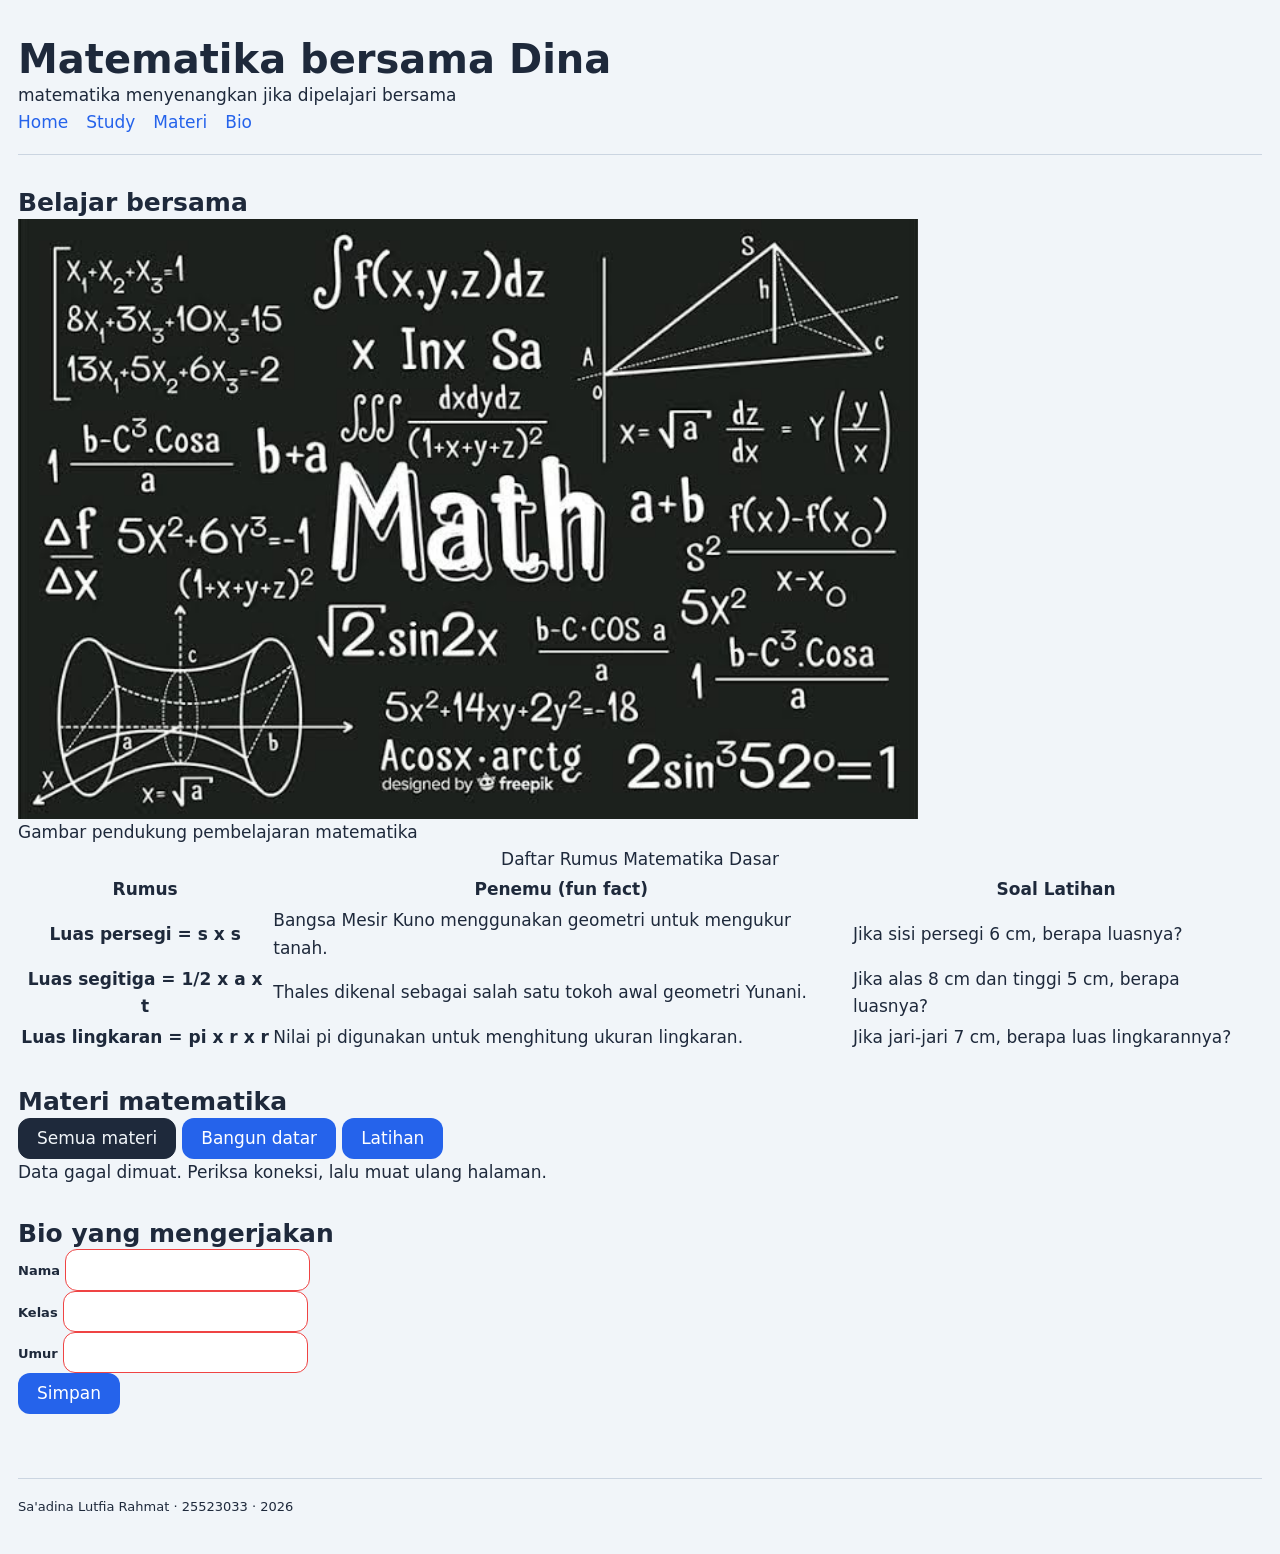
==== worksheet-p11/profil.html @ 8795c209 "P11- periksa bahan, gambar rencana" ====
<!DOCTYPE html>
<!--
  KERANGKA AWAL — Halaman Profil Saya
  PABW 2026/2027 · Pertemuan 3

  Cara pakai:
  1. Salin berkas ini, ganti nama menjadi profil.html
  2. Ganti setiap tulisan TODO dengan isi milik Anda SENDIRI
  3. Simpan, lalu buka di peramban (F5 untuk memuat ulang)
  4. Kerjakan berurutan mengikuti Lembar B, C, D, dan E pada worksheet

  Jangan menghapus komentar TODO sebelum bagian itu Anda kerjakan —
  komentar itu adalah daftar periksa Anda sendiri.
-->
<html lang="id">
<head>
     <title></title>
       <meta charset="UTF-8">
       <meta name="viewport" content="width=device-width, initial-scale=1.0">
 
  <!-- urutan ini yang benar: token -> dasar -> tata letak -> komponen -> tema -->
  <link rel="stylesheet" href="token.css">
  <link rel="stylesheet" href="base.css">
  <link rel="stylesheet" href="layout.css">
  <link rel="stylesheet" href="komponen.css">
  <link rel="stylesheet" href="tema.css">

</head>
<body>
<!-- profil.html: satu wadah baru membungkus tiga bagian halaman -->

  <div class="page">
    

     <header id="Home">
          <h1></h1>
          <p></p>
          <nav aria-label="Navigasi utama">
               <ul>
                    <li><a href="#Home">Home</a></li>
                    <li><a href="#Study">Study</a></li>
                    <li><a href="#Materi">Materi</a></li>
                    <li><a href="#Bio">Bio</a></li>
               </ul>
          </nav>
     </header>

  <main>
          <section id="Study">
               <h2>Belajar bersama</h2>

               <figure>
                    <img src="gambar1.jpg" alt="Ilustrasi pembelajaran matematika" width="640" height="360" loading="lazy">
                    <figcaption>Gambar pendukung pembelajaran matematika</figcaption>
               </figure>

               <table>
                    <caption>Daftar Rumus Matematika Dasar</caption>
                    <thead>
                         <tr>
                              <th scope="col">Rumus</th>
                              <th scope="col">Penemu (fun fact)</th>
                              <th scope="col">Soal Latihan</th>
                         </tr>
                    </thead>
                    <tbody>
                         <tr>
                              <th scope="row">Luas persegi = s x s</th>
                              <td>Bangsa Mesir Kuno menggunakan geometri untuk mengukur tanah.</td>
                              <td>Jika sisi persegi 6 cm, berapa luasnya?</td>
                         </tr>
                         <tr>
                              <th scope="row">Luas segitiga = 1/2 x a x t</th>
                              <td>Thales dikenal sebagai salah satu tokoh awal geometri Yunani.</td>
                              <td>Jika alas 8 cm dan tinggi 5 cm, berapa luasnya?</td>
                         </tr>
                         <tr>
                              <th scope="row">Luas lingkaran = pi x r x r</th>
                              <td>Nilai pi digunakan untuk menghitung ukuran lingkaran.</td>
                              <td>Jika jari-jari 7 cm, berapa luas lingkarannya?</td>
                         </tr>
                    </tbody>
               </table>
    </section>

          <section id="Materi" aria-labelledby="judul-materi">
               <h2 id="judul-materi">Materi matematika</h2>
               <div class="filter-bar" role="group" aria-label="Filter materi matematika">
                    <button class="filter" type="button" data-filter="semua" aria-pressed="true">Semua materi</button>
                    <button class="filter" type="button" data-filter="geometri" aria-pressed="false">Bangun datar</button>
                    <button class="filter" type="button" data-filter="latihan" aria-pressed="false">Latihan</button>
               </div>
               <ul id="daftar" class="katalog" aria-live="polite"></ul>
               <p id="muat" role="status" hidden>Memuat data...</p>
               <p id="kosong" role="status" hidden>Belum ada materi untuk kategori ini.</p>
               <p id="galat" hidden></p>
          </section>

          <section id="Bio">
               <h2>Bio yang mengerjakan</h2>

               <form action="/simpan" method="post">
                    <p>
                         <label for="nama">Nama</label>
                         <input type="text" id="nama" name="nama" required>
                    </p>
                    <p>
                         <label for="kelas">Kelas</label>
                         <input type="text" id="kelas" name="kelas" required>
                    </p>
                    <p>
                         <label for="umur">Umur</label>
                         <input type="number" id="umur" name="umur" min="1" required>
                    </p>
                    <button type="submit">Simpan</button>
               </form>
    </section>
  </main>

     <footer id="Kontak">
          <p></p>
     </footer>
</div>
<script type="module" src="js/app.js"></script>
<script type="module" src="js/dom.js"></script>
</body>
</html>
---- worksheet-p11/token.css ----
/* LAPIS 1 — primitif: nilai mentah, tidak menyebut peran apa pun */
:root {
  
  --blue-600:  #2563EB;
  --orange-500:#F97316;
  --slate-50:  #F1F5F9;
  --slate-800: #1E293B;
  --slate-300: #CBD5E1;
  --white:     #FFFFFF;
  --red-500:   #EF4444;
 
  
  --space-1: 0.25rem;    /* 4px */
  --space-2: 0.375rem;  /* 6px */
  --space-3: 0.75rem;   /* 12px */
  --space-4: 1.125rem;  /* 18px */
  --space-6: 2rem;      /* 32px */
 
  --radius-md: 0.75rem; /* 12px - Lebih melengkung & ramah */
  --shadow-1:  0 4px 6px -1px rgba(0, 0, 0, 0.05), 0 2px 4px -1px rgba(0, 0, 0, 0.03); /* Bayangan estetik berlapis */
 
  
  --text-sm:  0.813rem; /* ~13px */
  --text-md:  1.063rem; /* ~17px - Rumus pecahan & pangkat lebih mudah dibaca */
  --text-xl:  1.563rem; /* ~25px */
  --text-3xl: 2.5rem;   /* ~40px */
}
 
/* LAPIS 2 — semantik: peran. Isinya mengacu ke lapis 1. */
:root {
  --color-bg:       var(--slate-50);
  --color-fg:       var(--slate-800);
  --color-surface:  var(--white);
  --color-border:   var(--slate-300);
  --color-primary:  var(--blue-600);
  --color-danger:   var(--red-500);
  --color-focus:    var(--orange-500); 
 
  --card-pad:       var(--space-4);
  --section-gap:    var(--space-6);
}
---- worksheet-p11/base.css ----
*, *::before, *::after {
  box-sizing: border-box;      /* width sudah mencakup padding + border */
}
 
* { margin: 0; }               /* hapus jarak bawaan; atur sendiri memakai gap */
 
img { max-width: 100%; width: 900px; height: auto; display: block; }
html {
  font-size: 100%;            /* ikuti pengaturan pengguna, jangan dipatok */
}
 
body {
  font-family: system-ui, "Segoe UI", Roboto, sans-serif;
  font-size: var(--text-md);
  line-height: 1.6;           /* 1.5-1.7 nyaman untuk teks isi */
  color: var(--color-fg);
  background: var(--color-bg);
  padding: var(--space-4);
}
 
h1 { font-size: var(--text-3xl); line-height: 1.15; }
h2 { font-size: var(--text-xl);  line-height: 1.25; }
h3 { font-size: var(--text-md); }
 
/* Batasi panjang baris supaya mata mudah berpindah baris */
main p { max-width: 60ch; }
/* CSS */
.pengalih-tema { position: absolute; opacity: 0; pointer-events: none; }
 
/* Pilihan manual HARUS berada setelah blok media query,
   supaya menang saat keduanya menyala bersamaan. */
:root:has(#tema:checked) {
  --color-bg:      #0F172A;
  --color-fg:      #E2E8F0;
  --color-surface: #1E293B;
  --color-border:  #334155;
  --color-primary: #7DA9F7;
  --color-danger:  #FF8A8A;
  --color-focus:   #FFC000;
}
---- worksheet-p11/layout.css ----
header {
  padding-block: var(--space-4);
  border-bottom: 1px solid var(--color-border);
}
 
.header-baris {                /* <div class="header-baris"> di dalam header */
  display: flex;
  align-items: center;          /* sumbu silang: rata tengah */
  justify-content: space-between; /* sumbu utama: judul kiri, menu kanan */
  gap: var(--space-4);
  flex-wrap: wrap;              /* turun baris di layar sempit, jangan meluber */
}
 
nav ul {
  display: flex;
  gap: var(--space-4);
  list-style: none;             /* daftar nav tanpa butir */
  padding: 0;
}
 
nav a {
  color: var(--color-primary);
  text-decoration: none;
}
 
nav a:hover { text-decoration: underline; }
main {
  display: flex;
  flex-direction: column;
  gap: var(--section-gap);      /* jarak antar bagian, tanpa margin */
  padding-block: var(--space-6);
}
 
.katalog {
  display: flex;
  flex-wrap: wrap;              /* kunci responsif: kartu turun sendiri */
  gap: var(--space-4);
  list-style: none;
  padding: 0;
}

.filter-bar {
  display: flex;
  flex-wrap: wrap;
  gap: var(--space-2);
}
 
.kartu {
  flex: 1 1 16rem;              /* tumbuh, menyusut, lebar dasar 16rem */
  background: var(--color-surface);
  border: 1px solid var(--color-border);
  border-radius: var(--radius-md);
  box-shadow: var(--shadow-1);
  padding: var(--card-pad);
}
 
footer {
  margin-top: var(--space-6);
  padding-block: var(--space-4);
  border-top: 1px solid var(--color-border);
  color: var(--color-fg);       /* hindari abu pucat yang gagal kontras */
  font-size: var(--text-sm);
}

.page {
  display: grid;
  grid-template-rows: auto 1fr auto;
  min-height: 100dvh;
}

navbar {
  display: flex;
  gap: var(--space-4);
  align-items: center;
}

.isi {
  display: grid;
  grid-template-columns: 16rem 1fr;
  gap: var(--space-6);
}

.isi {
  display: grid;
  grid-template-columns: 16rem 1fr;
  grid-template-areas:
    "sisi utama"
    "sisi bawah";
}
.sisi  { grid-area: sisi; width: 280px; }
.utama { grid-area: utama; }

.galeri .kartu {
  display: grid;
  align-content: start;
  min-height: 14rem;
}

.kartu__isi { min-width: 0; }
.kartu__judul { overflow-wrap: anywhere; }
---- worksheet-p11/komponen.css ----
.form-kolom {
  display: flex;
  flex-direction: column;
  gap: var(--space-2);          /* jarak label ke isian, seragam */
}
 
label {
  font-size: var(--text-sm);
  font-weight: 600;
}
 
input, select, textarea {
  font: inherit;                /* kolom isian ikut ukuran huruf halaman */
  padding: var(--space-2) var(--space-3);
  border: 1px solid var(--color-border);
  border-radius: var(--radius-md);
  background: var(--color-surface);
  color: var(--color-fg);
}
 
button {
  font: inherit;
  padding: var(--space-2) var(--space-4);
  border: 1px solid transparent;
  border-radius: var(--radius-md);
  background: var(--color-primary);
  color: var(--color-surface);
  cursor: pointer;
}

.filter[aria-pressed="true"] {
  background: var(--color-fg);
  color: var(--color-bg);
  border-color: var(--color-fg);
}
/* :focus-visible hanya muncul saat pengguna memakai papan ketik */
:focus-visible {
  outline: 2px solid var(--color-focus);
  outline-offset: 2px;
}
 
/* JANGAN seperti ini — pengguna papan ketik kehilangan jejak */
/* *:focus { outline: none; } */
/* SALAH — form tampak merah padahal pengguna belum menyentuhnya */
input:invalid { border-color: var(--color-danger); }
 
/* BENAR — hanya setelah pengguna mengetik sesuatu yang tidak sah */
input:user-invalid {
  border-color: var(--color-danger);
  border-width: 2px;
}
 
/* Pesan galat: sembunyikan selama belum tidak-sah, tampilkan saat perlu */
.pesan-galat       { display: none; color: var(--color-danger); font-size: var(--text-sm); }
.form-kolom:has(input:user-invalid) .pesan-galat { display: block; }

.kartu {
  width: 320px;
}

.galeri {
  display: grid;
  grid-template-columns: repeat(auto-fit, minmax(16rem, 1fr));
  gap: var(--space-4);
}

.kartu__kaki {
  display: flex;
  align-items: center;
  justify-content: space-between;
  gap: var(--space-2);
}

.sorotan { grid-column: span 2; }
.papan    { grid-row: span 2; }
---- worksheet-p11/tema.css ----
/* F.1 - Otomatis Mengikuti Pengaturan Sistem */
@media (prefers-color-scheme: dark) {
  :root {
    --color-bg:      #0F172A;
    --color-fg:      #E2E8F0;
    --color-surface: #1E293B;
    --color-border:  #334155;
    --color-primary: #7DA9F7; /* Kontras disesuaikan untuk latar gelap */
    --color-danger:  #FF8A8A;
    --color-focus:   #FFC000;
    --shadow-1:      0 1px 3px rgba(0, 0, 0, .45);
  }
}

.pengalih-tema { 
    position: absolute; 
    opacity: 0; 
    pointer-events: none; 
}

:root:has(#tema:checked) {
  --color-bg:      #0F172A;
  --color-fg:      #E2E8F0;
  --color-surface: #1E293B;
  --color-border:  #334155;
  --color-primary: #7DA9F7;
  --color-danger:  #FF8A8A;
  --color-focus:   #FFC000;
  --shadow-1:      0 1px 3px rgba(0, 0, 0, .45);
}

/* Tampilan Elemen Berdasarkan Token Semantik */
body {
    background-color: var(--color-bg);
    color: var(--color-fg);
}

.profile-card {
    background-color: var(--color-surface);
    border: 1px solid var(--color-border);
    box-shadow: var(--shadow-1);
}

.tombol-tema {
    display: inline-block;
    padding: var(--space-xs) var(--space-sm);
    background-color: var(--color-surface);
    color: var(--color-fg);
    border: 1px solid var(--color-border);
    border-radius: var(--radius-sm);
    cursor: pointer;
    font-size: 0.875rem;
}
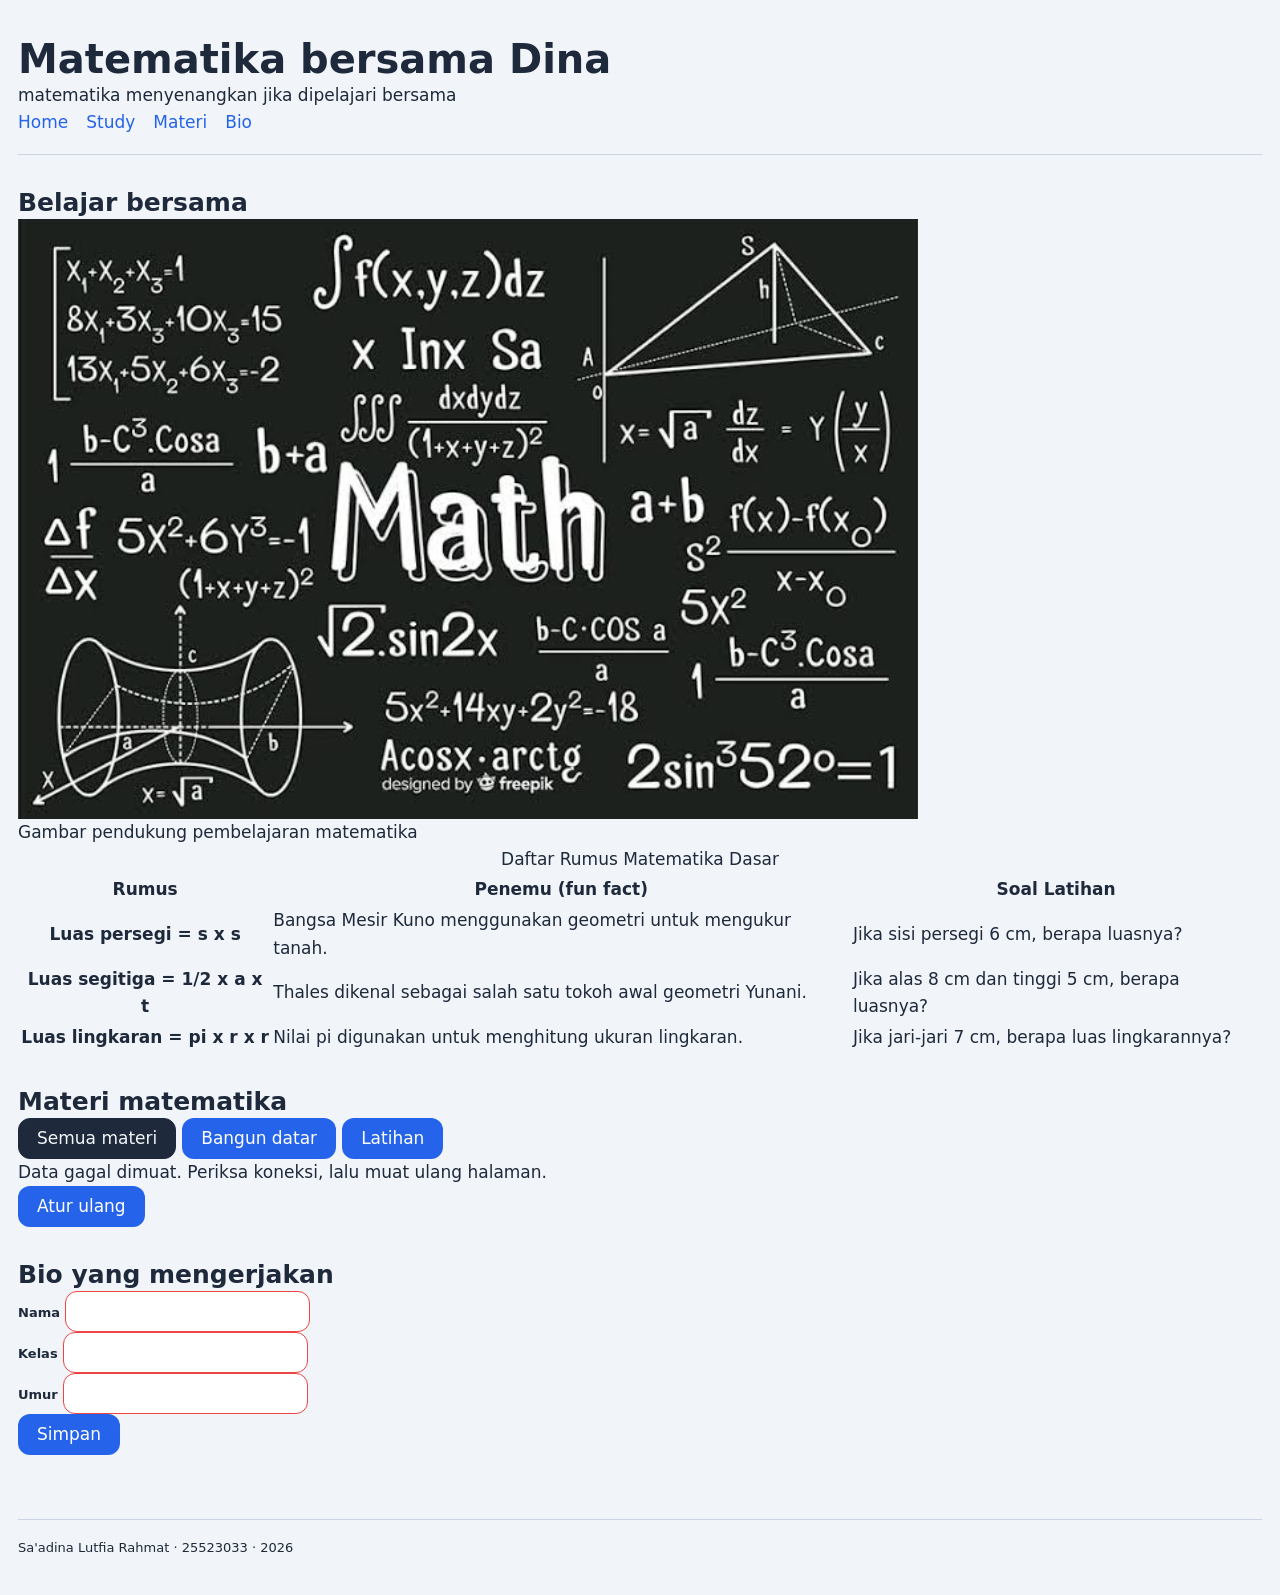
==== commit e9d88f76: "P11-halaman mengingat" ====
--- a/worksheet-p11/profil.html
+++ b/worksheet-p11/profil.html
@@ -94,6 +94,7 @@
                <p id="muat" role="status" hidden>Memuat data...</p>
                <p id="kosong" role="status" hidden>Belum ada materi untuk kategori ini.</p>
                <p id="galat" hidden></p>
+               <button id="atur-ulang" type="button">Atur ulang</button>
           </section>
 
           <section id="Bio">
@@ -122,6 +123,5 @@
      </footer>
 </div>
 <script type="module" src="js/app.js"></script>
-<script type="module" src="js/dom.js"></script>
 </body>
 </html>
